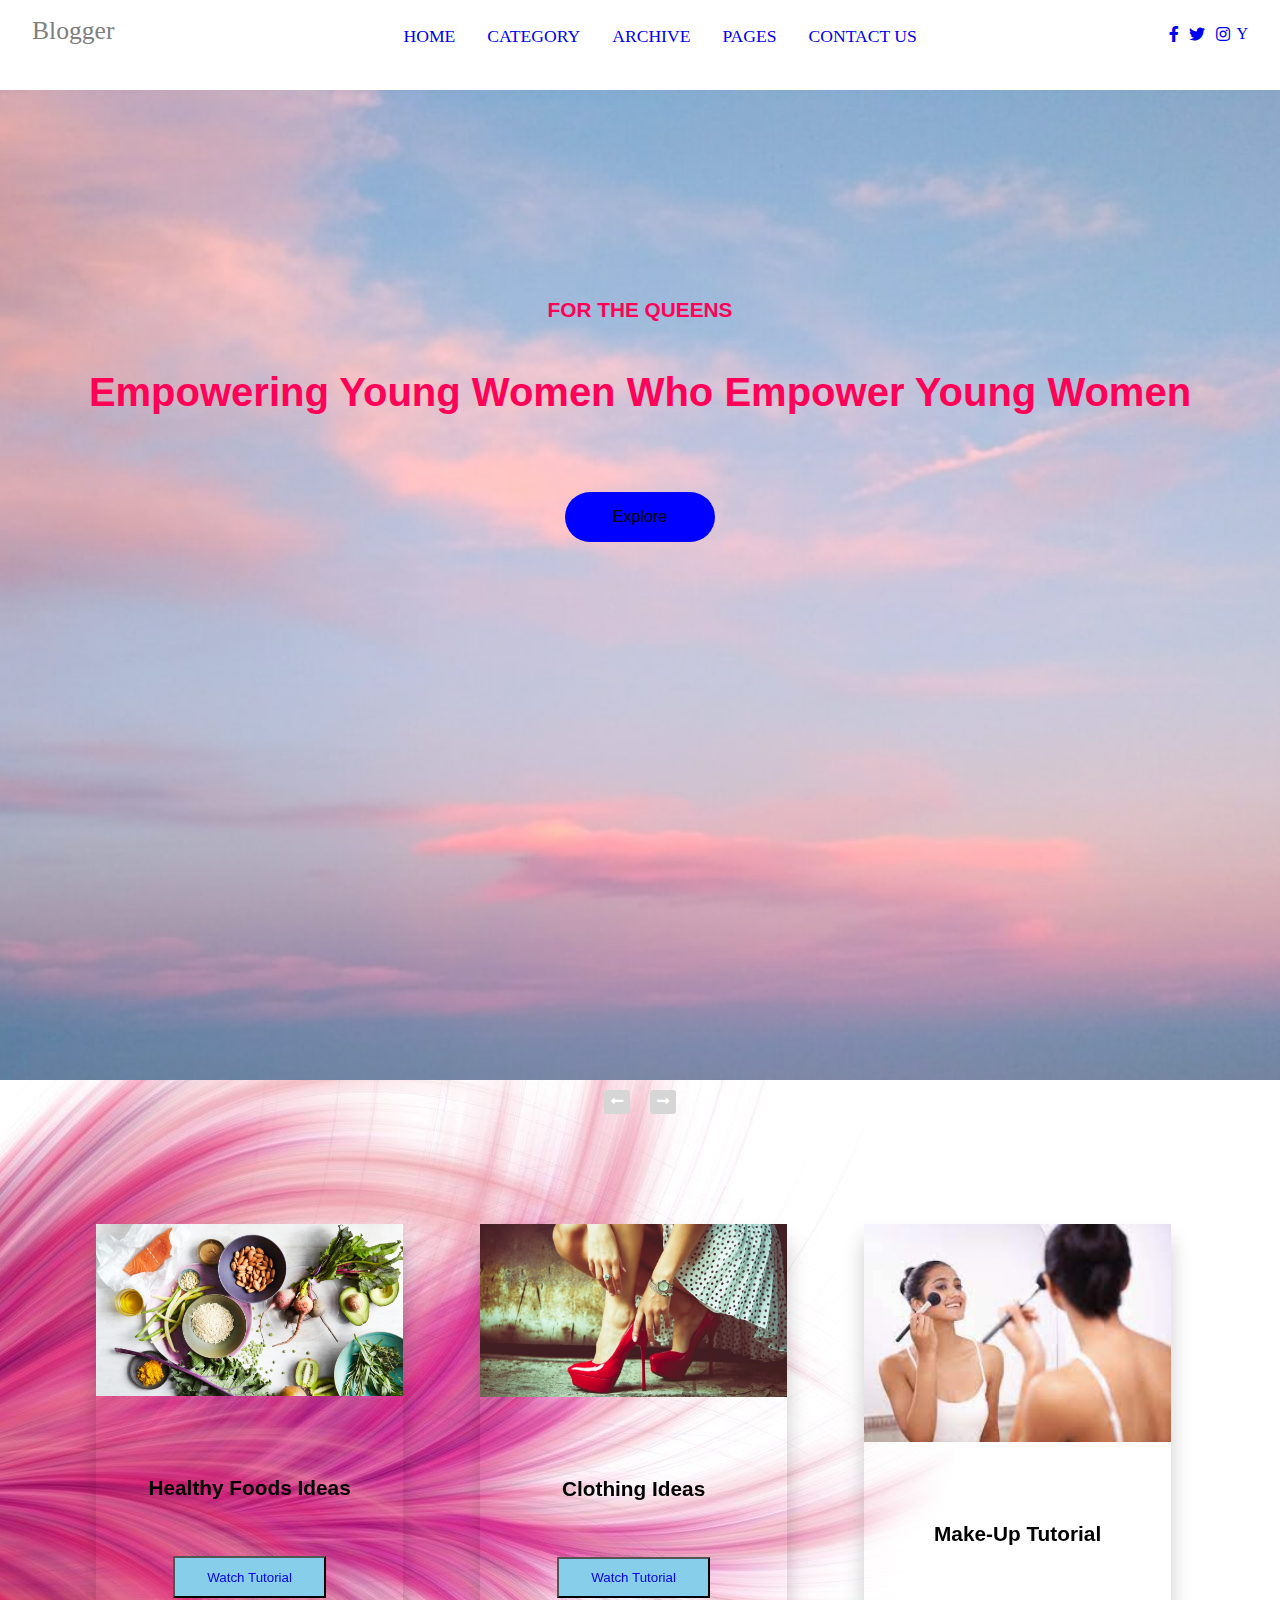
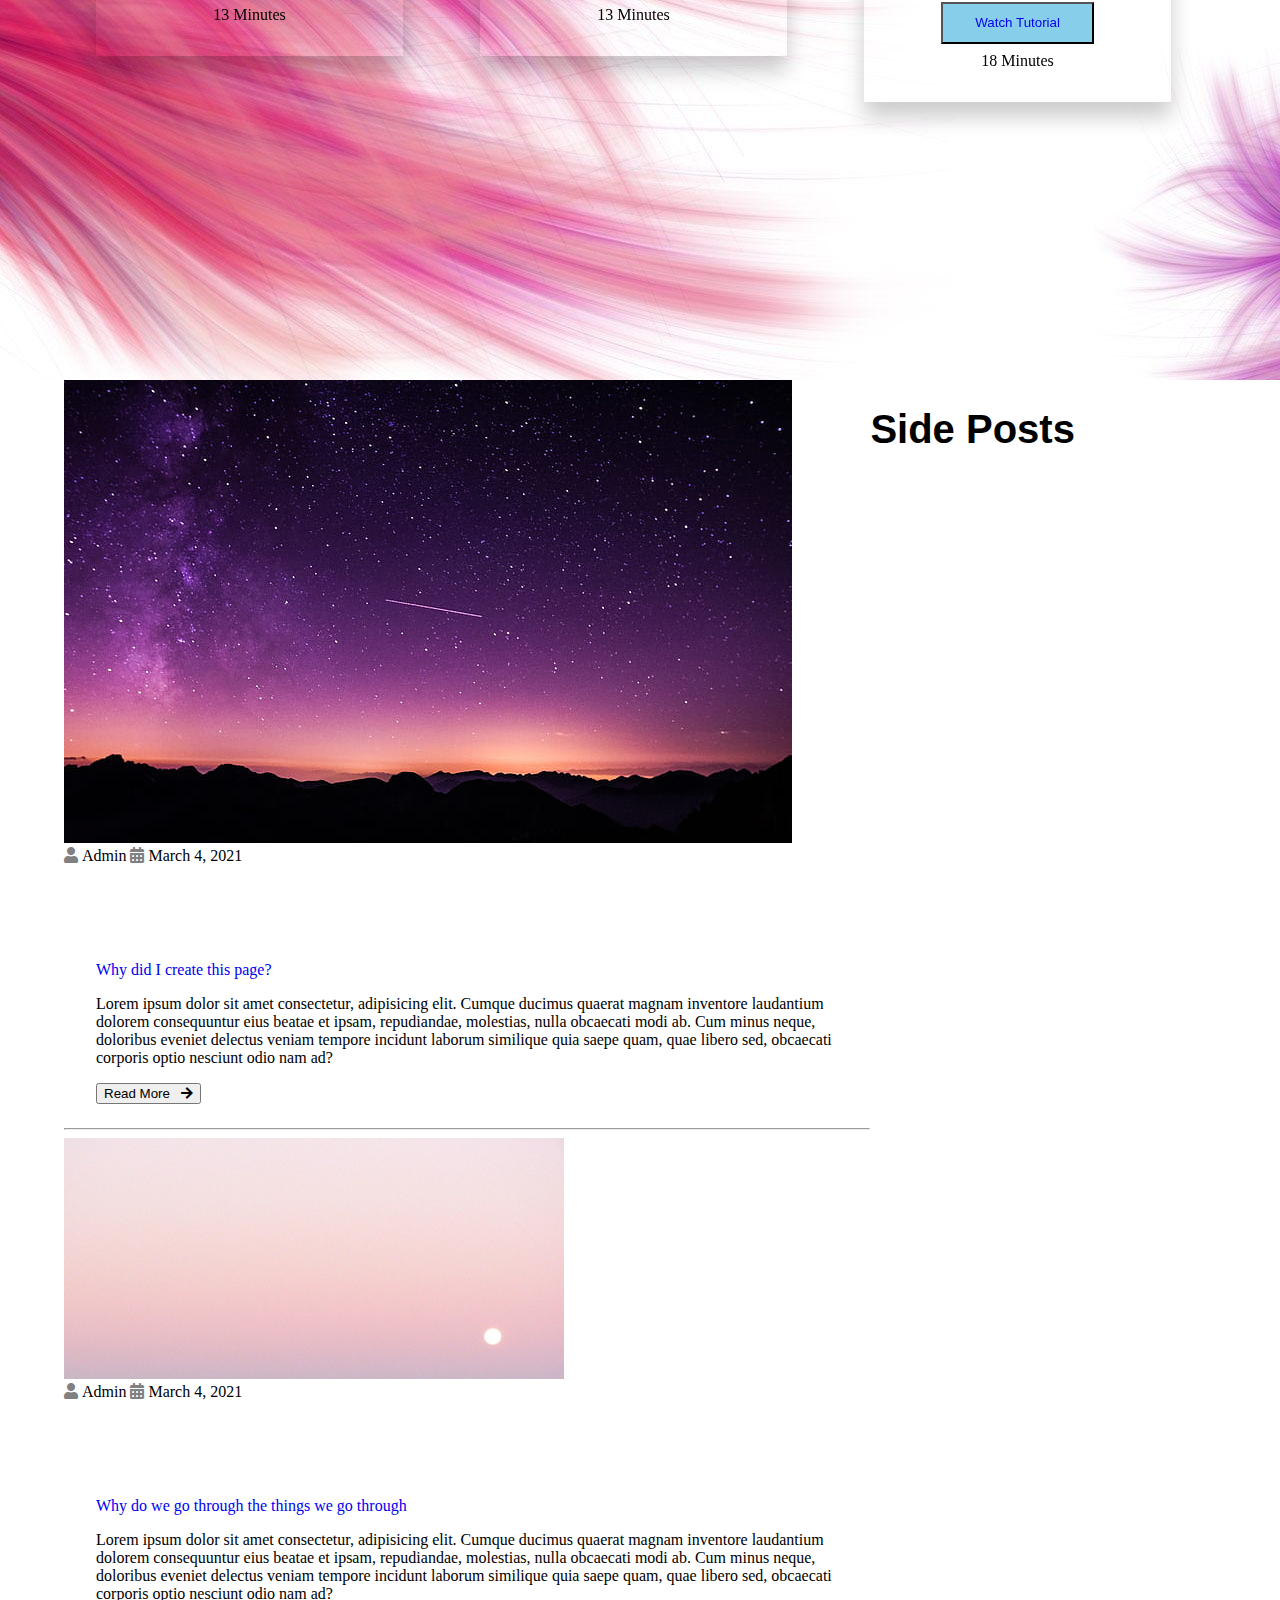
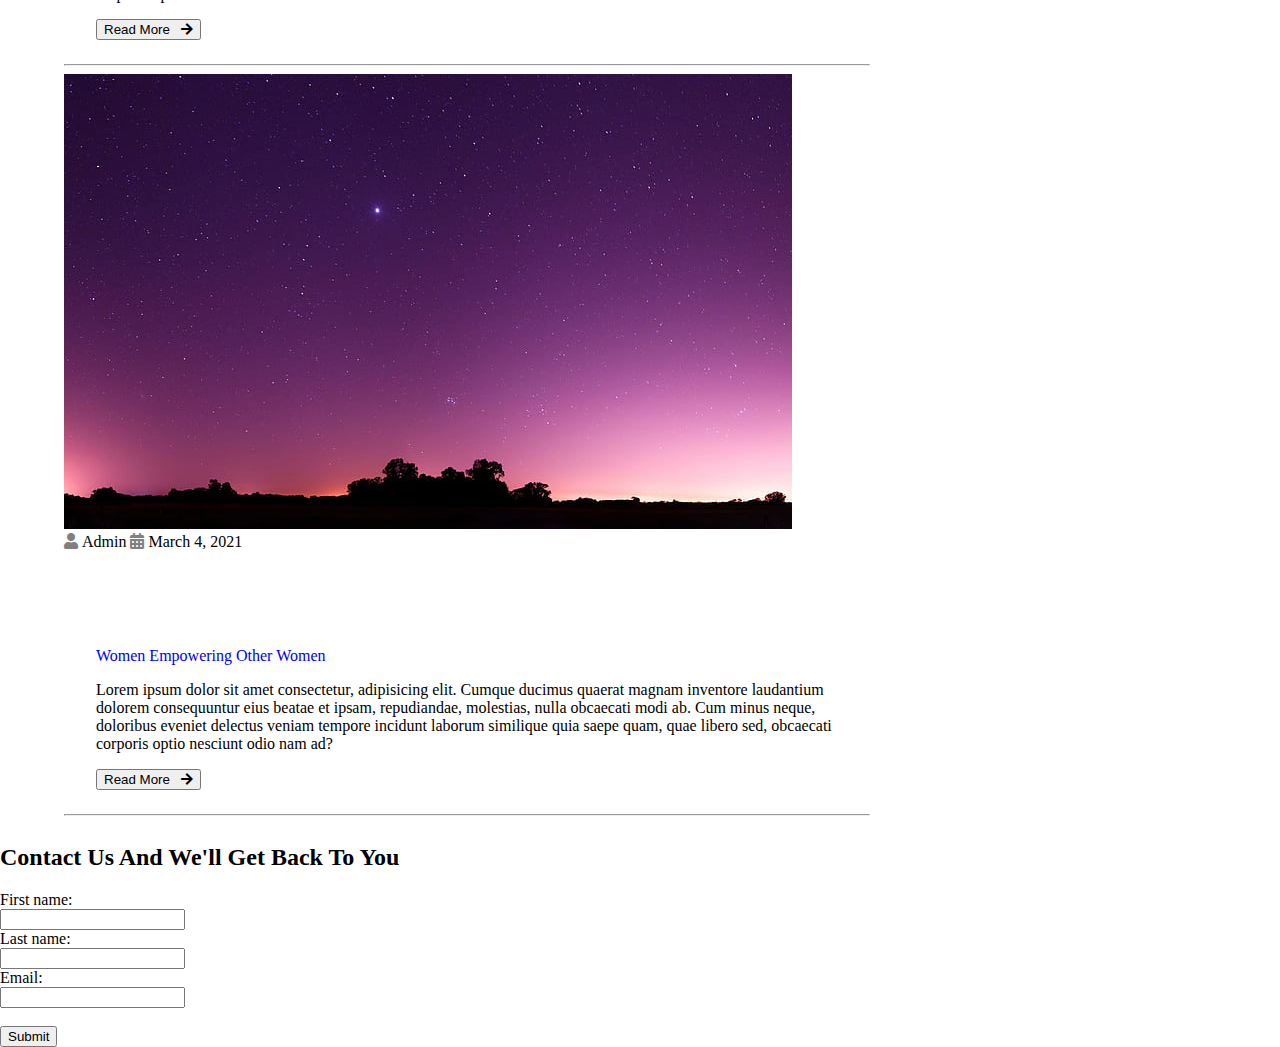
==== assets/index.html @ 088652d9 "Blog" ====
<!DOCTYPE html>
<html lang="en">
  <head>
    <meta charset="UTF-8" />
    <meta http-equiv="X-UA-Compatible" content="IE=edge" />
    <meta name="viewport" content="width=device-width, initial-scale=1.0" />
    <title>My Blog</title>
    <link rel="stylesheet" href="styles/style.css" />
    <link rel="stylesheet" href="./styles/all.css" />
    <link rel="stylesheet" href="./styles/owl.carousel.min.css" />
    <link rel="stylesheet" href="./styles/owl.theme.default.min.css" />
  </head>
  <body>
    <nav class="nav">
      <div class="nav-menu flex-row">
        <div class="nav-brand">
          <a href="#" class="text-gray">Blogger</a>
        </div>
        <div class="toggle-collapse">
          <div class="toggle-icons">
            <i class="fas fa-bars"></i>
          </div>
        </div>
        <div>
          <ul class="nav-items">
            <li class="nav-link">
              <a href="#">HOME</a>
            </li>
            <li class="nav-link">
              <a href="#">CATEGORY</a>
            </li>
            <li class="nav-link">
              <a href="#">ARCHIVE</a>
            </li>
            <li class="nav-link">
              <a href="#">PAGES</a>
            </li>
            <li class="nav-link">
              <a href="#">CONTACT US</a>
            </li>
          </ul>
        </div>
        <div class="social text-gray">
          <a href="#"><i class="fab fa-facebook-f"></i></a>
          <a href="#"><i class="fab fa-twitter"></i></a>
          <a href="#"><i class="fab fa-instagram"></i></a>
          <a href="#">Y</a>
        </div>
      </div>
    </nav>

    <main>
      <section class="title">
        <div class="title-background">
          <h3>FOR THE QUEENS</h3>
          <h1>Empowering Young Women Who Empower Young Women</h1>
          <button class="btn">Explore</button>
        </div>
      </section>

      <section class="blog">
        <div class="blog">
          <div class="container">
            <div class="owl-carousel owl-theme blog-post">
              <div class="blog-content">
                <img
                  src="images/healthy-eating-ingredients-1296x728-header.webp"
                  alt="post-1"
                />
                <div class="blog-title">
                  <h3>Healthy Foods Ideas</h3>
                  <button class="btn-blog">
                    <a href="https://youtu.be/580e5vP-oO0">Watch Tutorial</a>
                  </button>
                  <span>13 Minutes</span>
                </div>
              </div>
              <div class="blog-content">
                <img src="images/clothing.webp" alt="post-2" />
                <div class="blog-title">
                  <h3>Clothing Ideas</h3>
                  <button class="btn-blog">
                    <a href="https://youtu.be/RFSW41p81Dc">Watch Tutorial</a>
                  </button>
                  <span>13 Minutes</span>
                </div>
              </div>
              <div class="blog-content">
                <img src="../assets/images/makeup.jpeg" alt="" />
                <div class="blog-title">
                  <h3>Make-Up Tutorial</h3>
                  <button class="btn-blog">
                    <a href="https://youtu.be/3DS5IC0Sj1g">Watch Tutorial</a>
                  </button>
                  <span>18 Minutes</span>
                </div>
              </div>
              <div class="blog-content">
                <img src="../assets/images/hair.jpg" alt="post-1" />
                <div class="blog-title">
                  <h3>Hairstyles to Have</h3>
                  <button class="btn-blog">
                    <a href="https://youtu.be/rkUUIhQMmjU">Watch Tutorial</a>
                  </button>
                  <span>12 Minutes</span>
                </div>
              </div>
              <div class="blog-content">
                <img src="images/skincare.webp" alt="post-1" />
                <div class="blog-title">
                  <h3>Perfect Skincare Products</h3>
                  <button class="btn-blog">
                    <a href="https://youtu.be/xN8ajZeNeRg">Watch Tutorial</a>
                  </button>
                  <span>10 Minutes</span>
                </div>
              </div>
              <div class="blog-content">
                <img src="images/girlsnight.jpg" alt="post-1" />
                <div class="blog-title">
                  <h3>Girls Nights In</h3>
                  <button class="btn-blog">
                    <a href="https://youtu.be/f4RRSHJ4-BQ">Watch Tutorial</a>
                  </button>
                  <span>20 Minutes</span>
                </div>
              </div>
            </div>
            <div class="owl-navigation">
              <span class="owl-nav-prev"
                ><i class="fas fa-long-arrow-alt-left"></i
              ></span>
              <span class="owl-nav-next"
                ><i class="fas fa-long-arrow-alt-right"></i
              ></span>
            </div>
          </div>
        </div>
      </section>

      <section class="container">
        <div class="information">
          <div class="posts">
            <div class="post-content">
              <div class="post-image">
                <div>
                  <img
                    src="./images/starry-sky-night-purple-sky-twilight-wallpaper-preview.jpg"
                    class="img"
                    alt="blog1"
                  />
                </div>
                <div class="post-info">
                  <span><i class="fas fa-user text-gray"></i>&nbsp;Admin</span>
                  <span
                    ><i class="fas fa-calendar-alt text-gray"></i>&nbsp;March 4,
                    2021</span
                  >
                </div>
              </div>
              <div class="post-title">
                <a href="#">Why did I create this page?</a>
                <p>
                  Lorem ipsum dolor sit amet consectetur, adipisicing elit.
                  Cumque ducimus quaerat magnam inventore laudantium dolorem
                  consequuntur eius beatae et ipsam, repudiandae, molestias,
                  nulla obcaecati modi ab. Cum minus neque, doloribus eveniet
                  delectus veniam tempore incidunt laborum similique quia saepe
                  quam, quae libero sed, obcaecati corporis optio nesciunt odio
                  nam ad?
                </p>
                <button class="post-btn">
                  Read More &nbsp; <i class="fas fa-arrow-right"></i>
                </button>
              </div>
            </div>
            <hr />
            <div class="post-content">
              <div class="post-image">
                <div>
                  <img
                    src="images/tumblr_mdob5cJ36L1rjtt2ho1_500.jpg"
                    class="img"
                    alt="blog1"
                  />
                </div>
                <div class="post-info">
                  <span><i class="fas fa-user text-gray"></i>&nbsp;Admin</span>
                  <span
                    ><i class="fas fa-calendar-alt text-gray"></i>&nbsp;March 4,
                    2021</span
                  >
                </div>
              </div>
              <div class="post-title">
                <a href="#">Why do we go through the things we go through</a>
                <p>
                  Lorem ipsum dolor sit amet consectetur, adipisicing elit.
                  Cumque ducimus quaerat magnam inventore laudantium dolorem
                  consequuntur eius beatae et ipsam, repudiandae, molestias,
                  nulla obcaecati modi ab. Cum minus neque, doloribus eveniet
                  delectus veniam tempore incidunt laborum similique quia saepe
                  quam, quae libero sed, obcaecati corporis optio nesciunt odio
                  nam ad?
                </p>
                <button class="post-btn">
                  Read More &nbsp; <i class="fas fa-arrow-right"></i>
                </button>
              </div>
            </div>
            <hr />
            <div class="post-content">
              <div class="post-image">
                <div>
                  <img
                    src="./images/bright-star-in-a-pink-sky-wallpaper-preview.jpg"
                    class="img"
                    alt="blog1"
                  />
                </div>
                <div class="post-info">
                  <span><i class="fas fa-user text-gray"></i>&nbsp;Admin</span>
                  <span
                    ><i class="fas fa-calendar-alt text-gray"></i>&nbsp;March 4,
                    2021</span
                  >
                </div>
              </div>
              <div class="post-title">
                <a href="#">Women Empowering Other Women</a>
                <p>
                  Lorem ipsum dolor sit amet consectetur, adipisicing elit.
                  Cumque ducimus quaerat magnam inventore laudantium dolorem
                  consequuntur eius beatae et ipsam, repudiandae, molestias,
                  nulla obcaecati modi ab. Cum minus neque, doloribus eveniet
                  delectus veniam tempore incidunt laborum similique quia saepe
                  quam, quae libero sed, obcaecati corporis optio nesciunt odio
                  nam ad?
                </p>
                <button class="post-btn">
                  Read More &nbsp; <i class="fas fa-arrow-right"></i>
                </button>
              </div>
            </div>
            <hr />
          </div>
          <aside class="sidebar">
            <h1>Side Posts</h1>
          </aside>
        </div>
      </section>

      <section class="contact-form">
        <h2>Contact Us And We'll Get Back To You</h2>

        <form id="register-acc" onsubmit="event.preventDefault(), regAccount()">
          <label for="fname">First name:</label><br />
          <input type="text" id="fname" name="fname" /><br />
          <label for="lname">Last name:</label><br />
          <input type="text" id="lname" name="lname" /><br />
          <label for="email">Email:</label><br />
          <input type="text" id="email" name="email" /><br /><br />
          <input type="submit" value="Submit" />
        </form>
      </section>
    </main>
    <script src="scripts/jqueryv3.6.0.min.js"></script>
    <script src="scripts/owl.carousel.min.js"></script>

    <script src="scripts/main.js"></script>
    <script src="index.js"></script>
  </body>
</html>
---- assets/styles/style.css ----
html,
body {
  margin: 0%;
  box-sizing: border-box;
  overflow-x: hidden;
}

a {
  text-decoration: none;
}

.flex-row {
  display: flex;
  flex-direction: row;
  flex-wrap: wrap;
}

ul {
  list-style-type: none;
}

h1 {
  font-family: sans-serif;
  font-size: 2.5rem;
}

h3 {
  font-family: sans-serif;
  font-size: 1.3rem;
}

.btn {
  border: none;
  border-radius: 2rem;
  padding: 1rem 3rem;
  font-size: 1rem;
  font-family: "Segoe UI", Tahoma, Geneva, Verdana, sans-serif;
  cursor: pointer;
}

span {
  font-family: "Times New Roman", Times, serif;
}

.container {
  margin: 0 5vw;
}

.text-gray {
  color: gray;
}

.nav {
  background: white;
  padding: 0 2rem;
  height: 0rem;
  min-height: 10vh;
  overflow: hidden;
  transition: height 1s ease-in-out;
}

.nav .nav-menu {
  justify-content: space-between;
}

.nav .toggle-collapse {
  position: absolute;
  top: 0%;
  width: 90%;
  cursor: pointer;
  display: none;
}

.nav .toggle-collapse .toggle-icons {
  display: flex;
  justify-content: flex-end;
  padding: 1.7rem 0;
}

.nav .toggle-collapse .toggle-icons i {
  font-size: 1.4rem;
  color: gray;
}

.collapse {
  height: 30rem;
}

.nav .nav-items {
  display: flex;
  margin: 0;
}

.nav .nav-items .nav-link {
  padding: 1.6rem 1rem;
  font-size: 1.1rem;
  position: relative;
  color: black;
}

.nav .nav-items .nav-link:hover {
  background-color: #ff0157;
}

.nav .nav-items .nav-link:hover a {
  color: white;
}

.nav .nav-brand a {
  font-size: 1.6rem;
  padding: 1rem 0;
  text-decoration: none;
  display: block;
}

.nav .social {
  padding: 1.4rem 0;
}

.nav .social i {
  padding: 0.2rem;
}

.nav .social i:hover {
  color: whitesmoke;
}

main .title {
  background: url(../images/photo-1514477917009-389c76a86b68.jpeg);
  background-size: cover;
  transition: background-image 0.2s linear;
  animation: changeBG 30s ease-in-out infinite;
  height: 110vh;
  display: flex;
  justify-content: center;
}

@keyframes changeBG {
  0% {
    background-image: url("../images/photo-1529697216570-f48ef8f6b2dd.jpeg");
  }
  20% {
    background-image: url("../images/pinknightsky.jpg");
  }
  40% {
    background-image: url("../images/pinknightsky1.jpg");
  }
  60% {
    background-image: url("../images/pinknightsky2.jpg");
  }
  80% {
    background-image: url("../images/pinknightsky3.jpg");
  }
  100% {
    background-image: url("../images/pinknightsky4.jpg");
  }
}

main .title .title-background {
  padding-top: 10rem;
  text-align: center;
  color: #ff0157;
}

main .title h1,
h3 {
  margin: 3rem;
}

main .title .btn {
  margin: 1.8rem;
  background: blue;
}

main .title .btn:hover {
  background: transparent;
  border: 1px solid white;
  color: black;
}

main .blog {
  background: url(../images/pink&whitebg.jpg);
  background-position: cover;
  height: 100vh;
  width: 100%;
}

main .blog .blog-post {
  padding-top: 6rem;
}

main .blog-post .blog-content {
  display: flex;
  flex-direction: column;
  text-align: center;
  width: 80%;
  margin: 3rem 2rem;
  box-shadow: 0 15px 20px rgba(0, 0, 0, 0.2);
}

main .blog-content .blog-title {
  padding: 2rem 0;
}

main .blog-content .btn-blog {
  padding: 0.7rem 2rem;
  background: skyblue;
  margin: 0.5rem;
}

main .blog-content span {
  display: block;
}

section .container .owl-nav {
  position: absolute;
  top: 0%;
  margin: 0 auto;
  width: 100%;
}

.owl-nav .owl-prev .owl-nav-prev,
.owl-nav .owl-prev .owl-nav-next {
  color: gray;
  background: transparent;
  font-size: 2rem;
}

main .information {
  display: grid;
  grid-template-columns: 70% 30%;
}

main .post-info {
  margin-bottom: 5rem;
  width: 100%;
}

main /*.side-posts*/ .post-info > .post-image,
.post-title {
  padding: 1rem 2rem;
  position: relative;
}

main .post-info .post-title a {
  font-family: "Times New Roman", Times, serif;
  font-size: 1.5rem;
}

@media only screen and (max-width: 750px) {
  .nav .nav-menu,
  .nav .nav-items {
    flex-direction: column;
  }

  .nav .toggle-collapse {
    display: initial;
  }
}
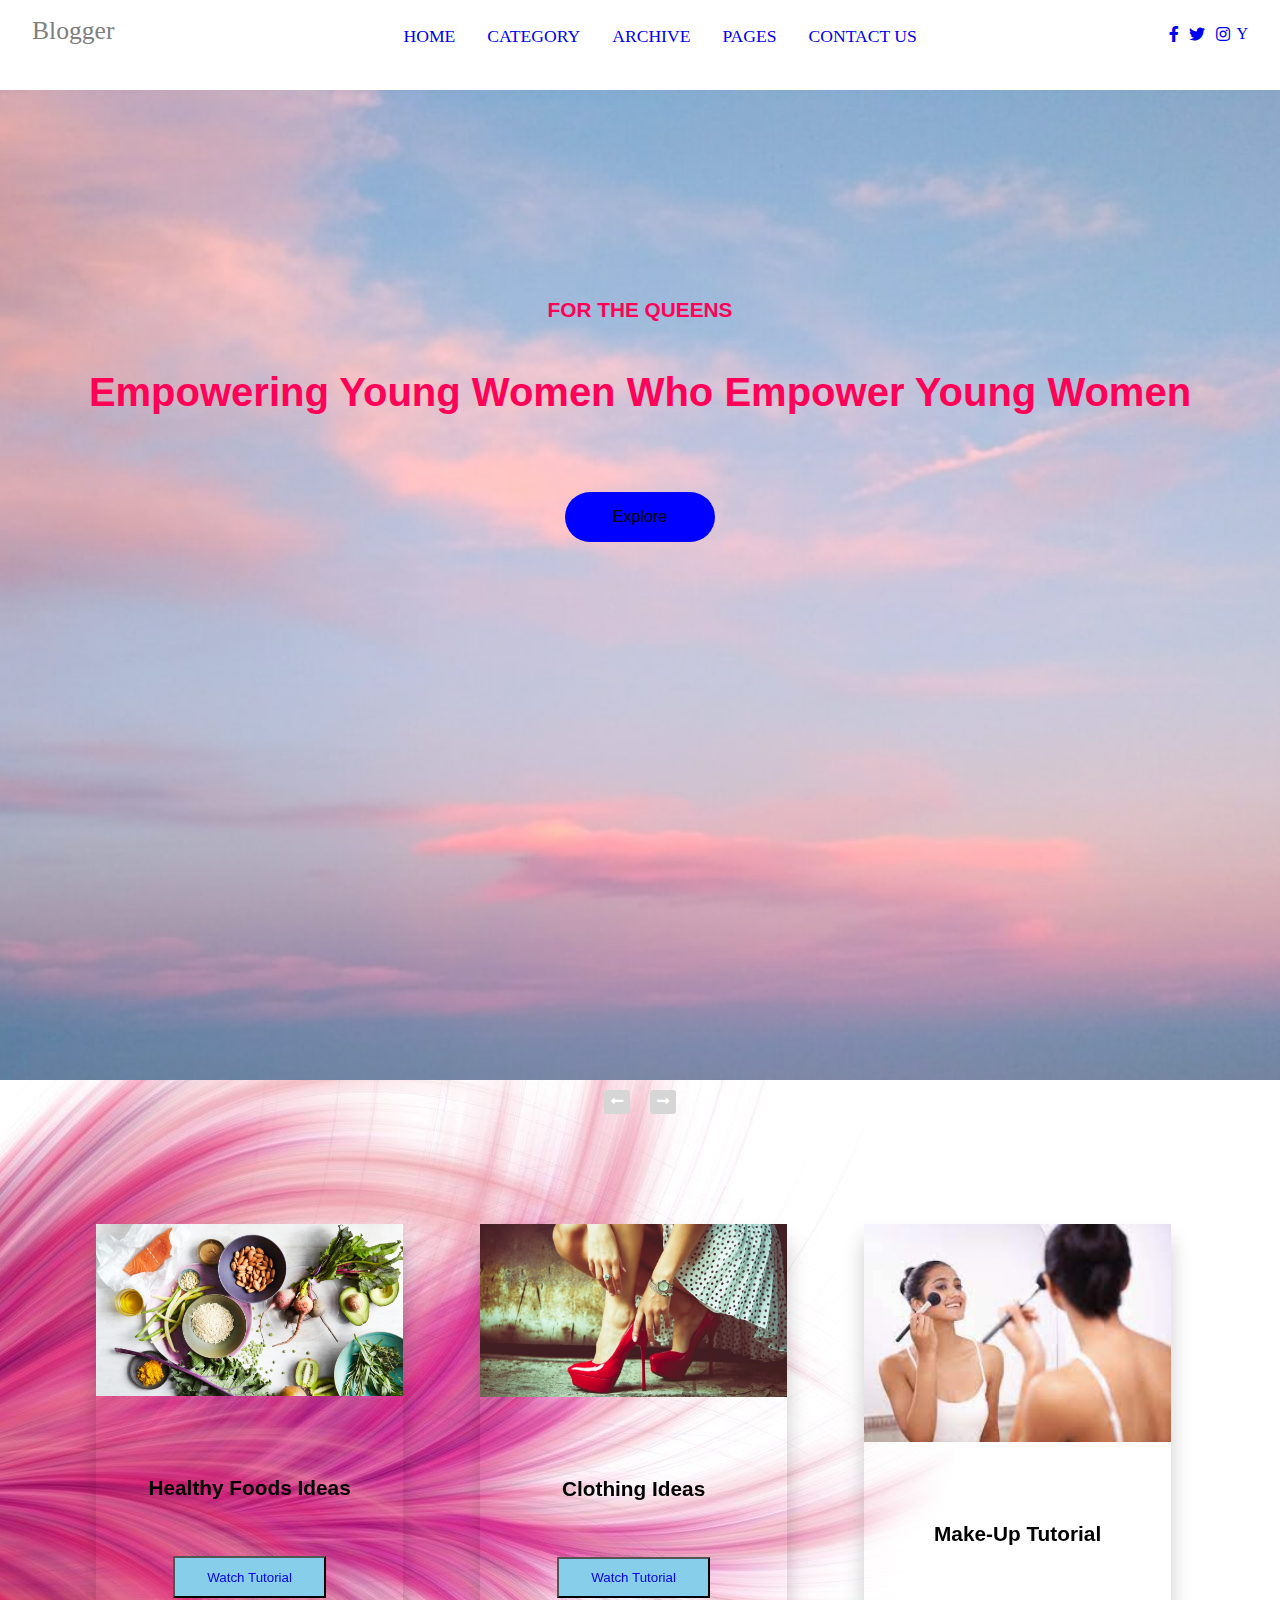
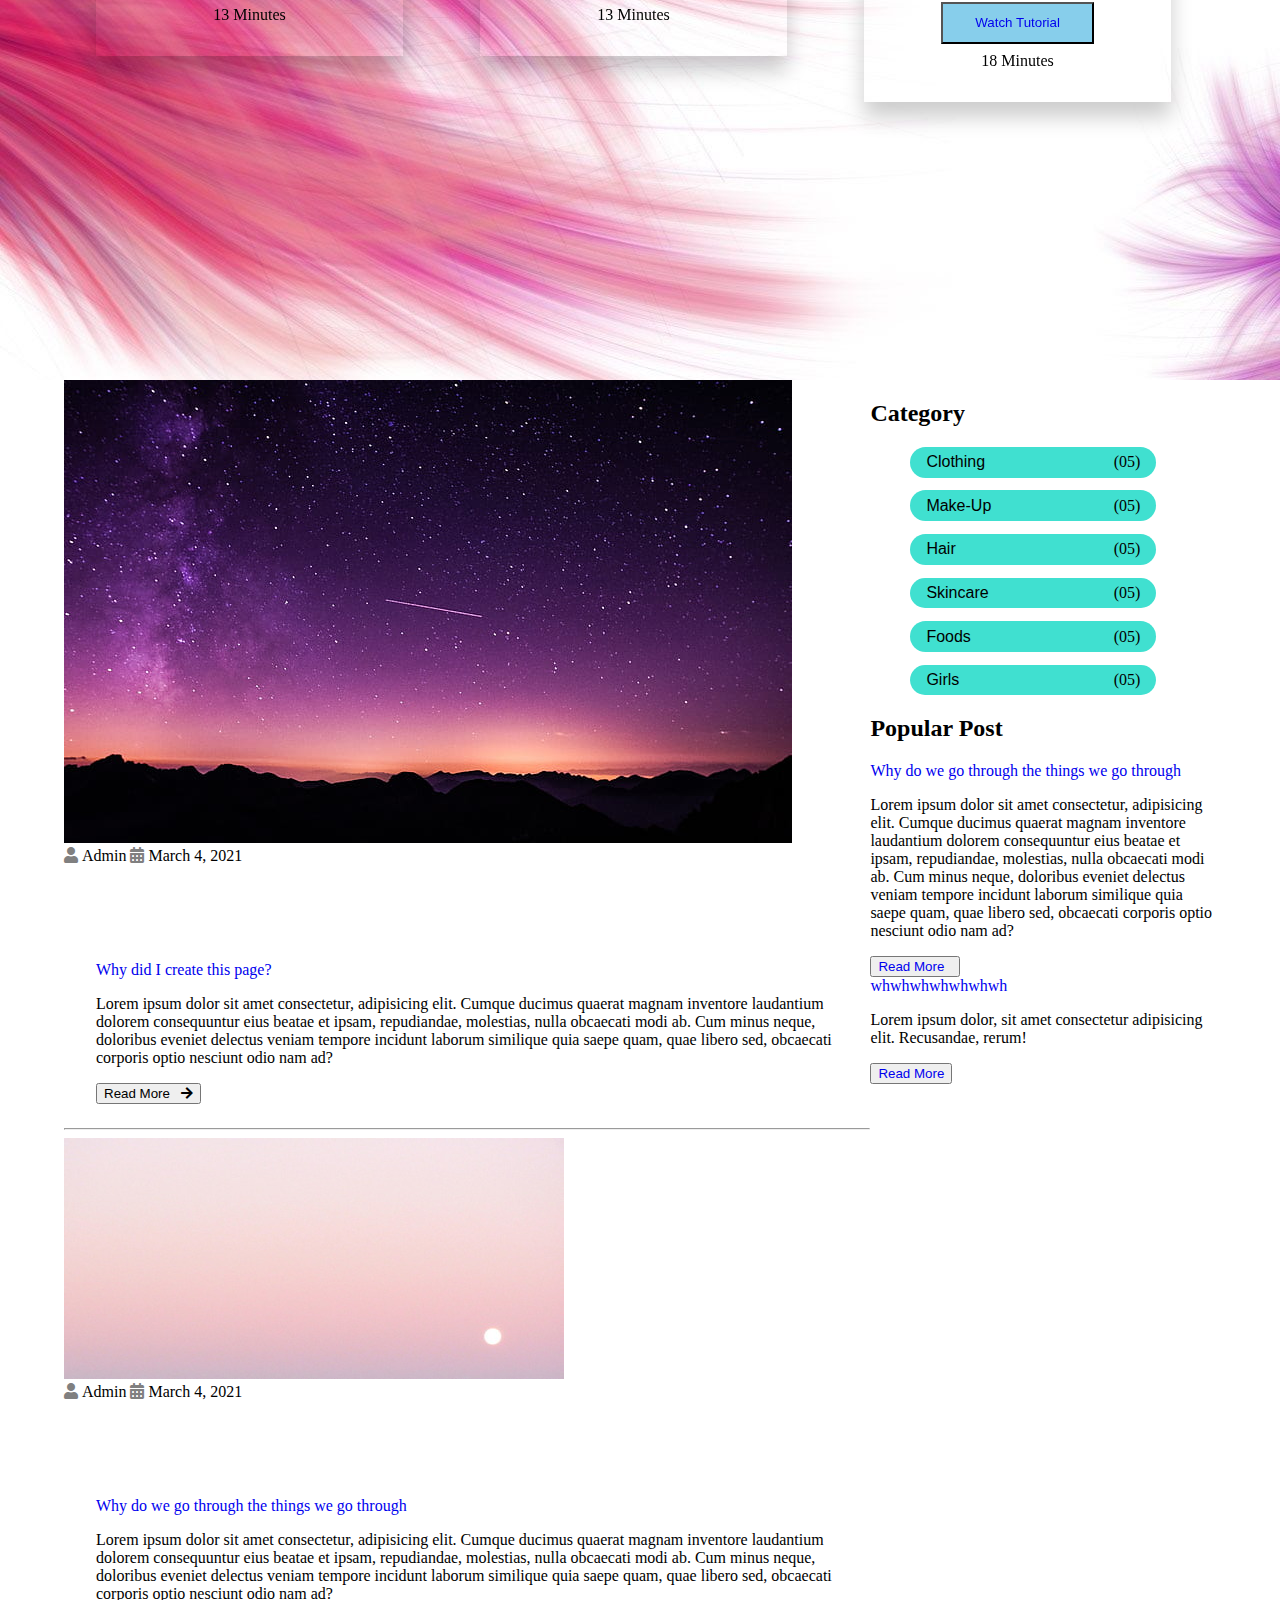
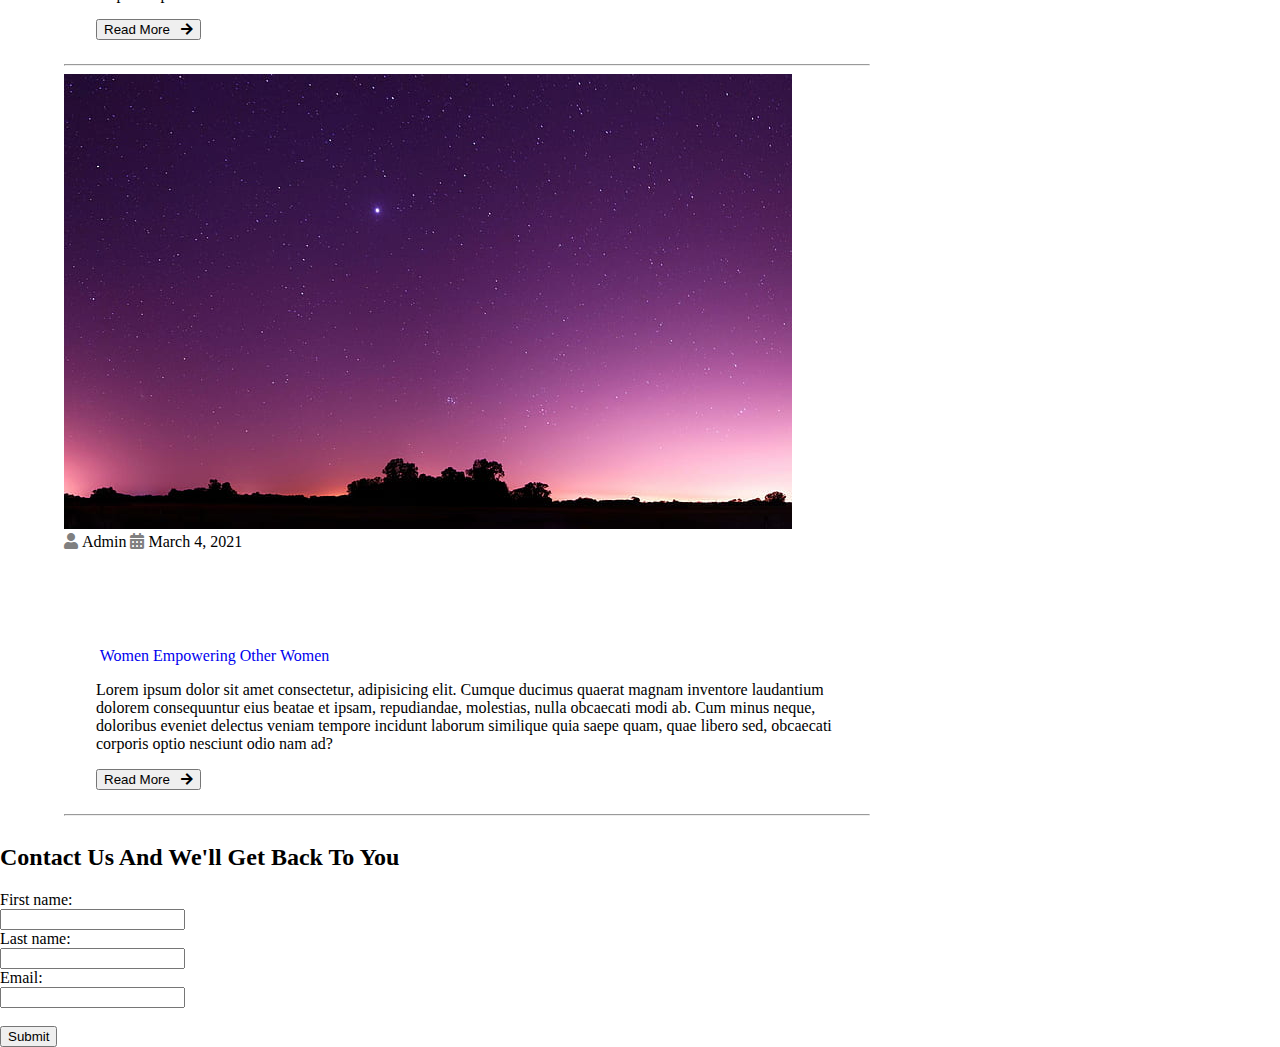
==== commit 9de86185: "changes" ====
--- a/assets/index.html
+++ b/assets/index.html
@@ -227,6 +227,7 @@
                 </div>
               </div>
               <div class="post-title">
+                <img src="" alt="" />
                 <a href="#">Women Empowering Other Women</a>
                 <p>
                   Lorem ipsum dolor sit amet consectetur, adipisicing elit.
@@ -245,7 +246,68 @@
             <hr />
           </div>
           <aside class="sidebar">
-            <h1>Side Posts</h1>
+            <div class="category">
+              <h2>Category</h2>
+              <ul class="category-list">
+                <li class="list-items">
+                  <a href="#">Clothing</a>
+                  <span>(05)</span>
+                </li>
+                <li class="list-items">
+                  <a href="#">Make-Up</a>
+                  <span>(05)</span>
+                </li>
+                <li class="list-items">
+                  <a href="#">Hair</a>
+                  <span>(05)</span>
+                </li>
+                <li class="list-items">
+                  <a href="#">Skincare</a>
+                  <span>(05)</span>
+                </li>
+                <li class="list-items">
+                  <a href="#">Foods</a>
+                  <span>(05)</span>
+                </li>
+                <li class="list-items">
+                  <a href="#">Girls</a>
+                  <span>(05)</span>
+                </li>
+              </ul>
+            </div>
+            <div class="popular-post">
+              <h2>Popular Post</h2>
+              <div class="post-info">
+                <a href="#">Why do we go through the things we go through</a>
+                <p>
+                  Lorem ipsum dolor sit amet consectetur, adipisicing elit.
+                  Cumque ducimus quaerat magnam inventore laudantium dolorem
+                  consequuntur eius beatae et ipsam, repudiandae, molestias,
+                  nulla obcaecati modi ab. Cum minus neque, doloribus eveniet
+                  delectus veniam tempore incidunt laborum similique quia saepe
+                  quam, quae libero sed, obcaecati corporis optio nesciunt odio
+                  nam ad?
+                </p>
+                <button class="post-btn">
+                  <a href="https://www.independent.co.uk/topic/girls"
+                    >Read More &nbsp;</a
+                  >
+                </button>
+                <div class="post-info">
+                  <a href="#">whwhwhwhwhwhwh</a>
+                  <p>
+                    Lorem ipsum dolor, sit amet consectetur adipisicing elit.
+                    Recusandae, rerum!
+                  </p>
+                  <button class="post-btn">
+                    <a
+                      href="https://www.nytimes.com/topic/subject/women-and-girls"
+                      >Read More</a
+                    >
+                  </button>
+                </div>
+              </div>
+            </div>
           </aside>
         </div>
       </section>
--- a/assets/styles/style.css
+++ b/assets/styles/style.css
@@ -247,6 +247,24 @@
   font-size: 1.5rem;
 }
 
+.information > .sidebar .category-list {
+  font-family: "Segoe UI", Tahoma, Geneva, Verdana, sans-serif;
+}
+
+.information > .sidebar .category-list .list-items {
+  background: turquoise;
+  padding: 0.4rem 1rem;
+  margin: 0.8rem 0;
+  border-radius: 3rem;
+  width: 70%;
+  display: flex;
+  justify-content: space-between;
+}
+
+.information > .sidebar .category-list .list-items a {
+  color: black;
+}
+
 @media only screen and (max-width: 750px) {
   .nav .nav-menu,
   .nav .nav-items {
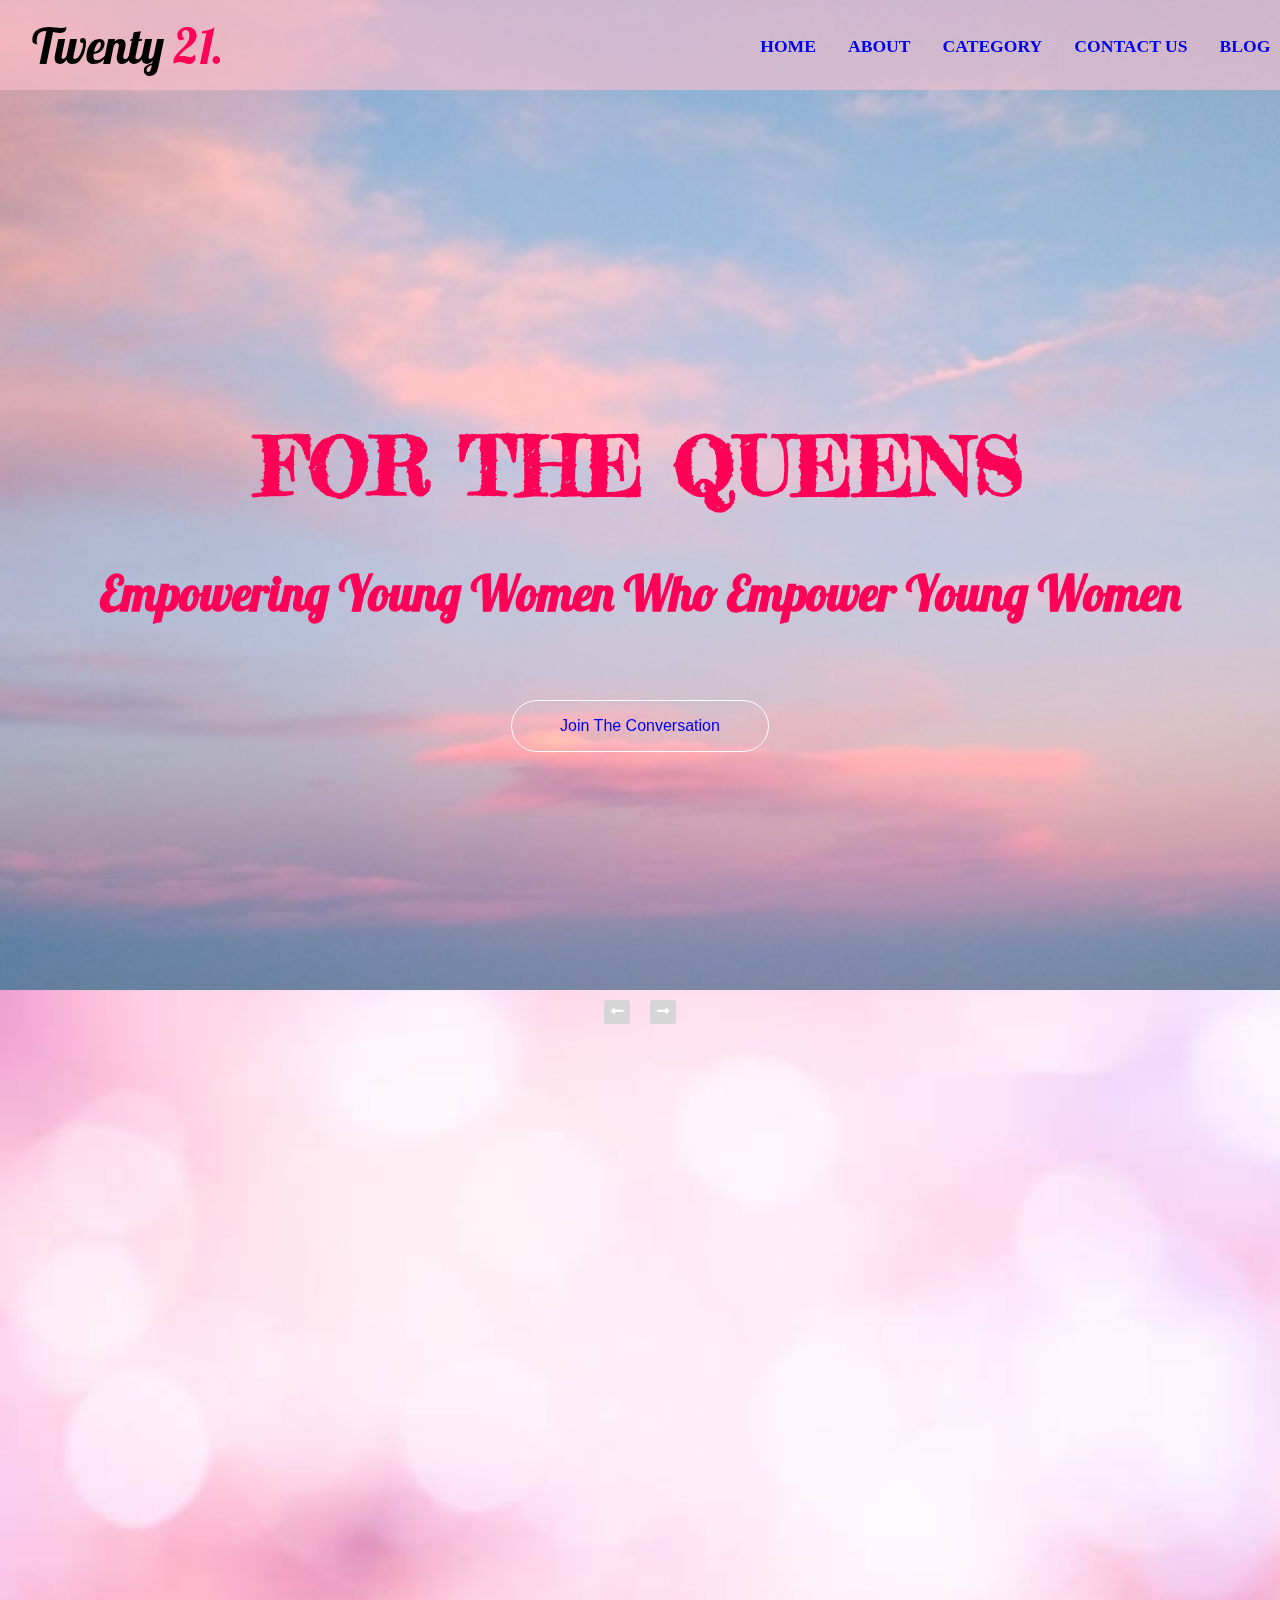
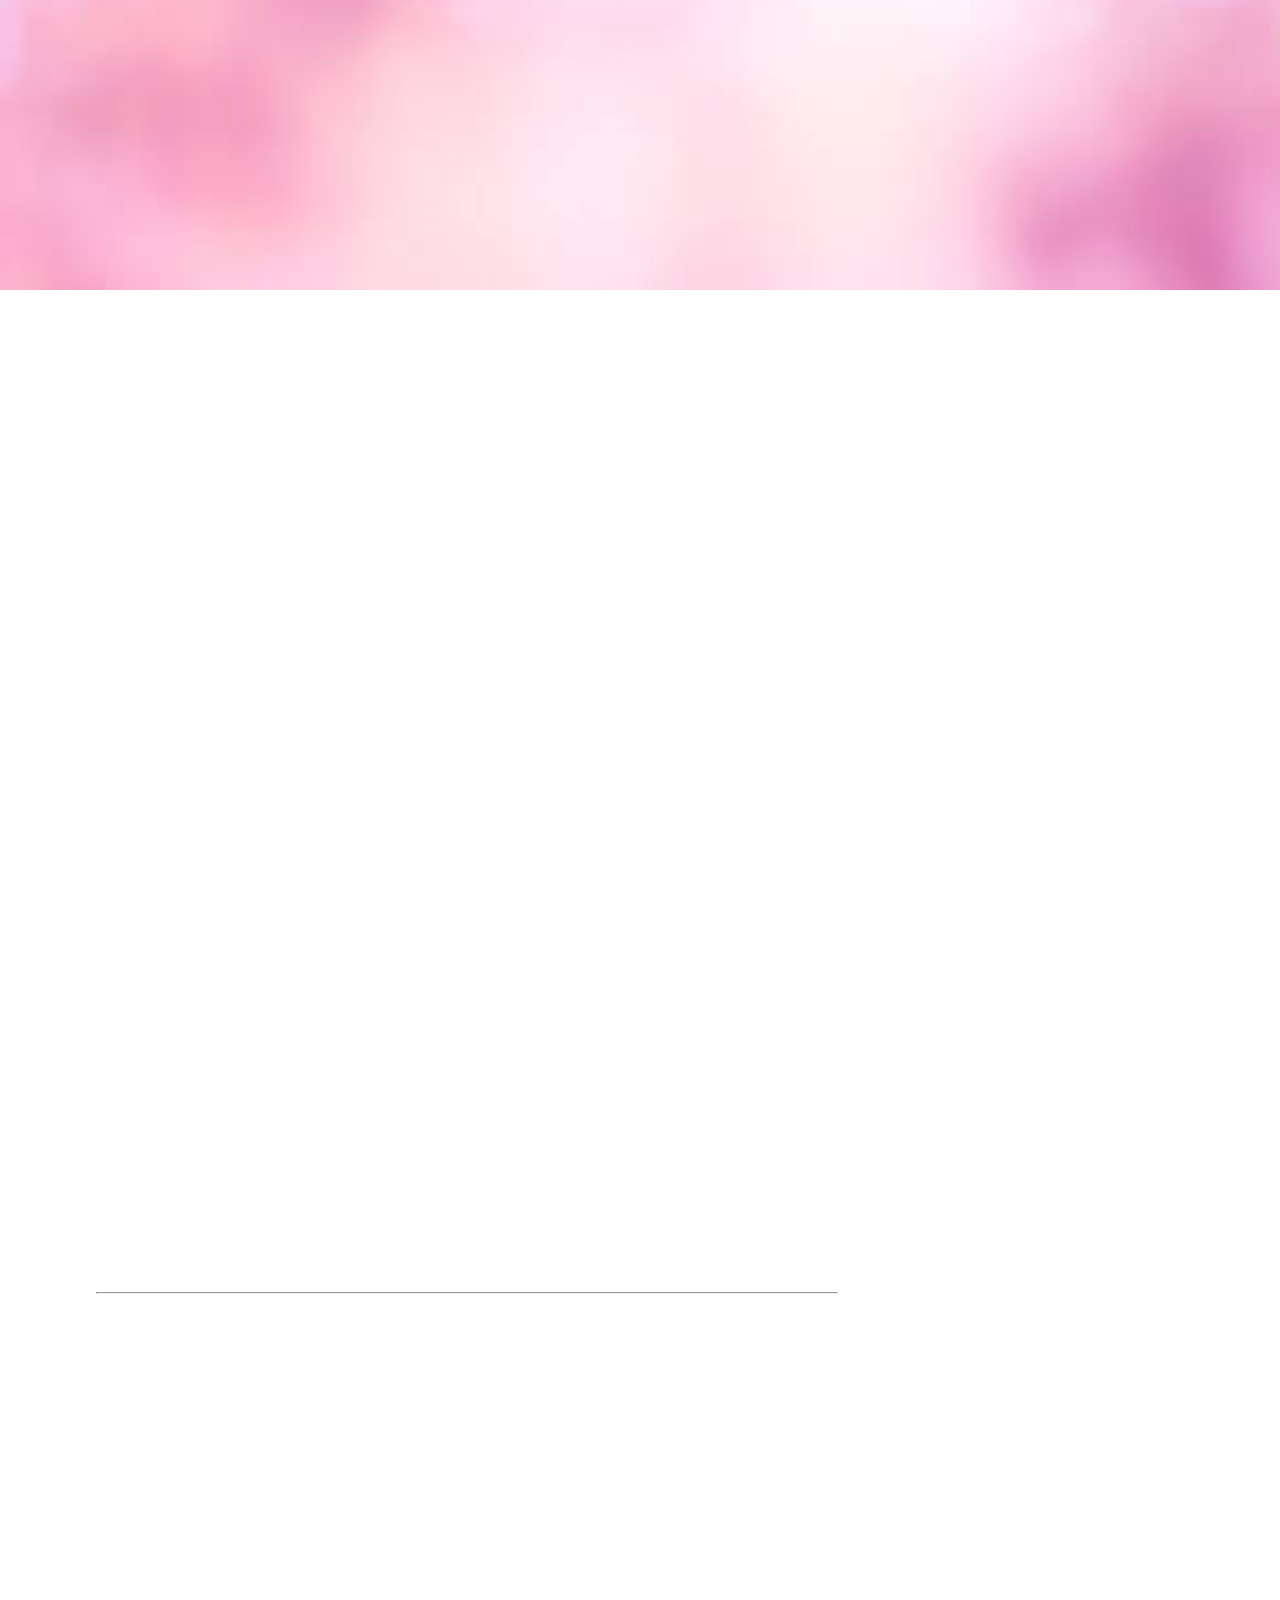
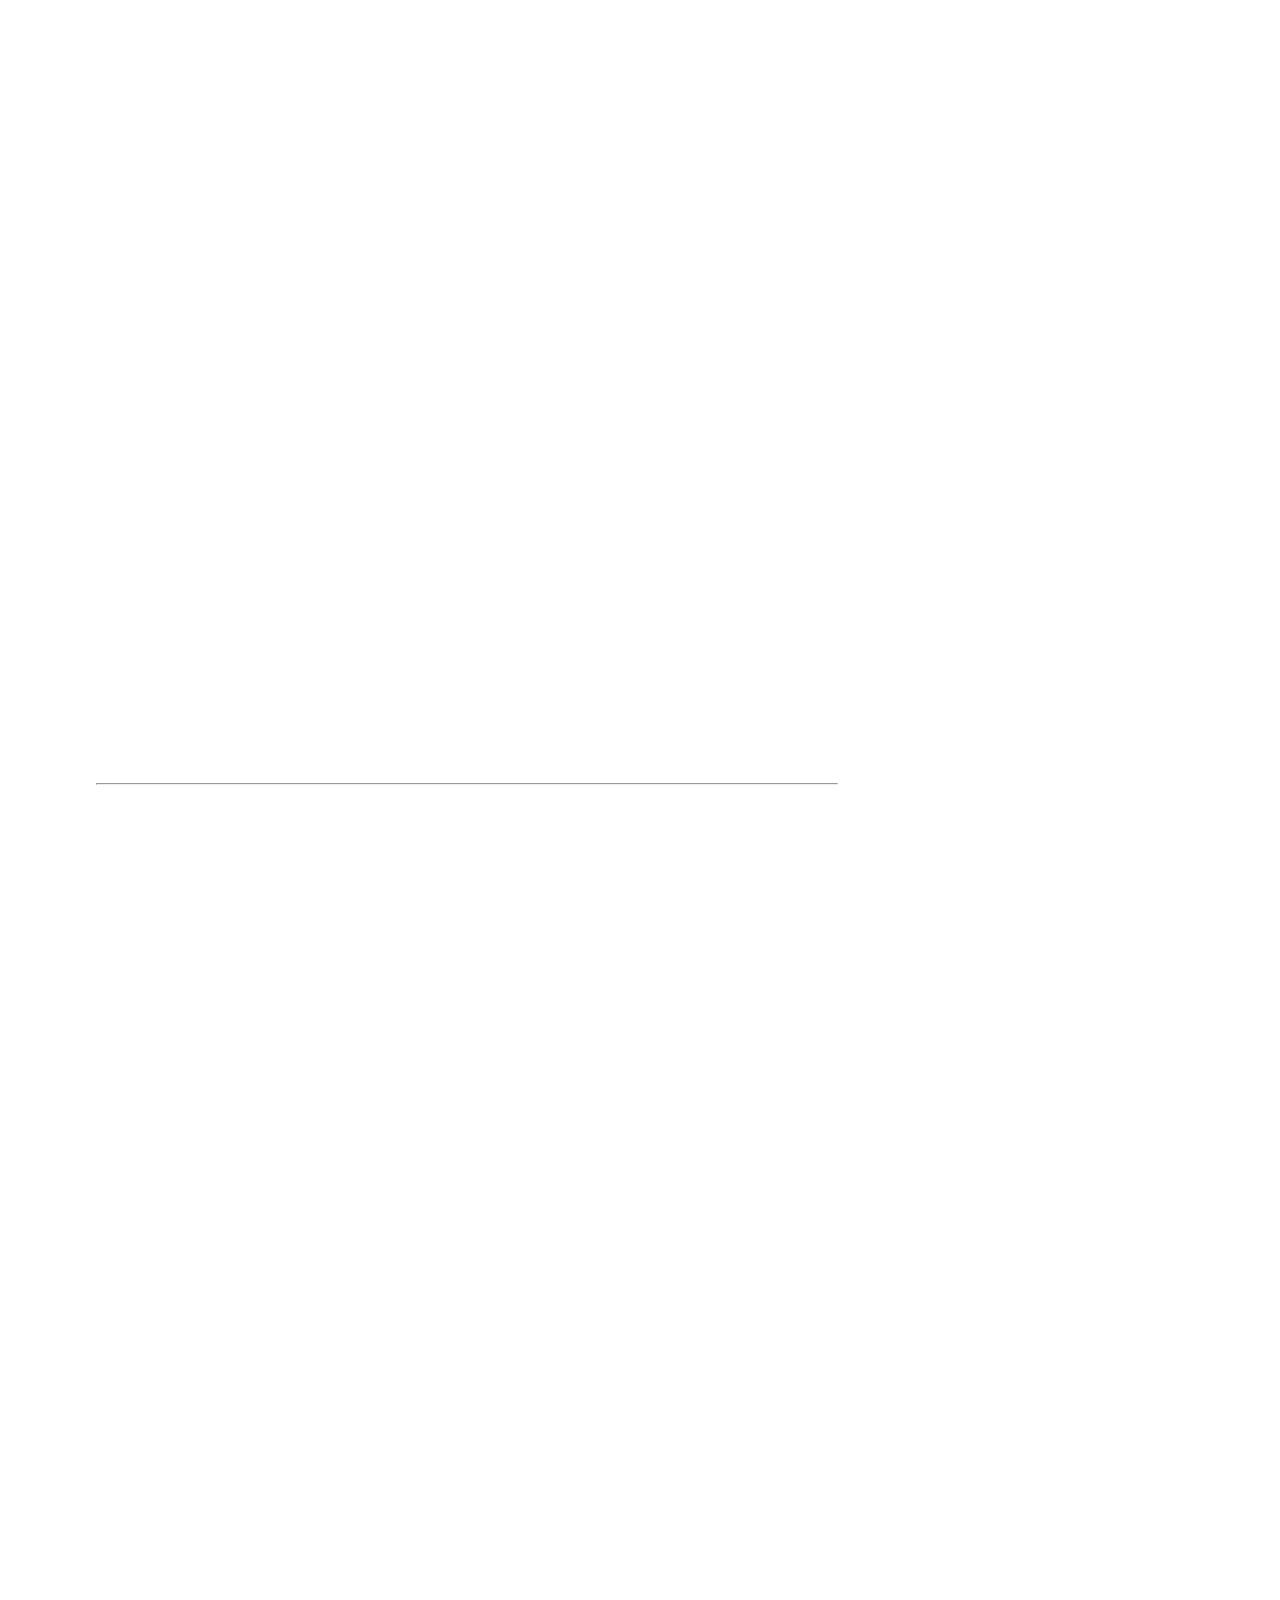
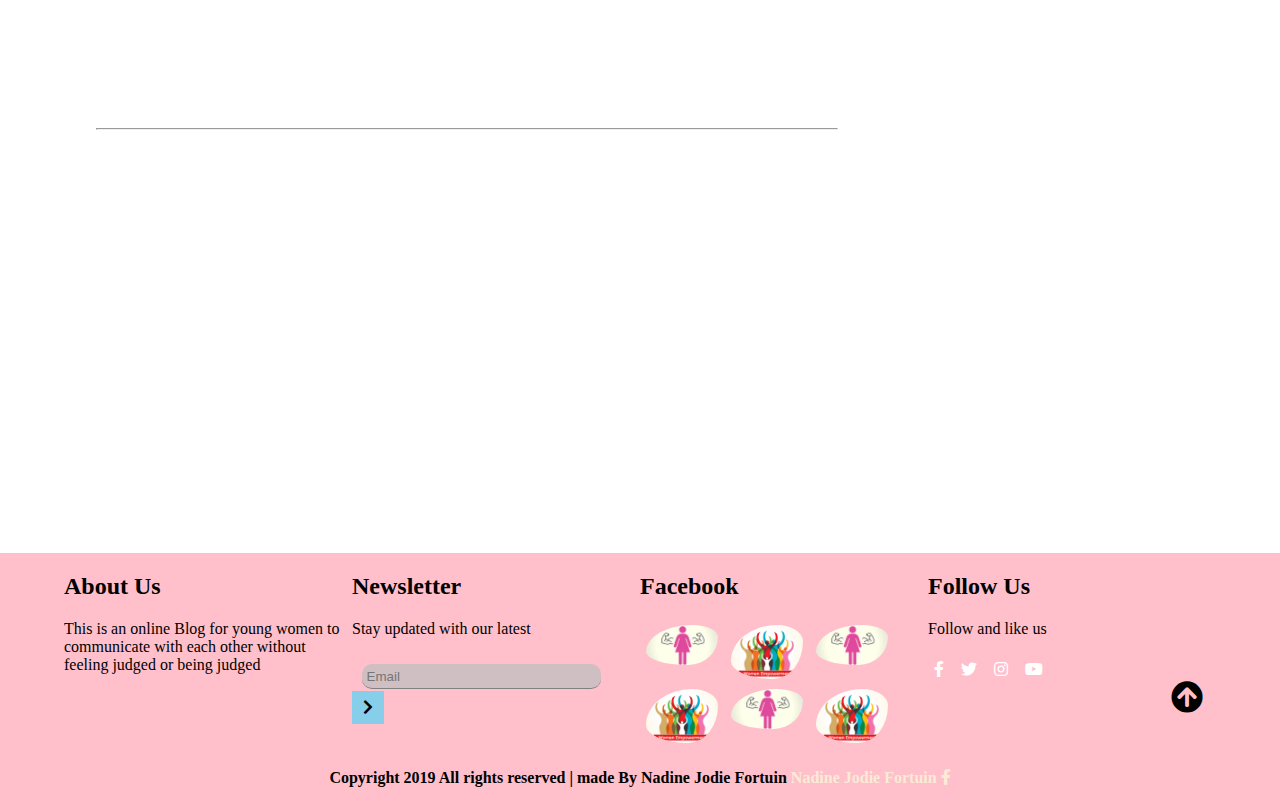
==== commit 68b75b7a: "update" ====
--- a/assets/index.html
+++ b/assets/index.html
@@ -9,12 +9,15 @@
     <link rel="stylesheet" href="./styles/all.css" />
     <link rel="stylesheet" href="./styles/owl.carousel.min.css" />
     <link rel="stylesheet" href="./styles/owl.theme.default.min.css" />
+    <link rel="stylesheet" href="./styles/aos.css" />
+    <link rel="preconnect" href="https://fonts.gstatic.com" />
+    <link href="https://fonts.googleapis.com/css2?family=Fredericka+the+Great&family=Lobster&family=Redressed&display=swap" rel="stylesheet"> 
   </head>
   <body>
     <nav class="nav">
       <div class="nav-menu flex-row">
         <div class="nav-brand">
-          <a href="#" class="text-gray">Blogger</a>
+          <a href="" class="logo">Twenty <span>21.</span></a>
         </div>
         <div class="toggle-collapse">
           <div class="toggle-icons">
@@ -24,37 +27,32 @@
         <div>
           <ul class="nav-items">
             <li class="nav-link">
-              <a href="#">HOME</a>
+              <a href="#home">HOME</a>
             </li>
             <li class="nav-link">
-              <a href="#">CATEGORY</a>
+              <a href="#about">ABOUT</a>
             </li>
             <li class="nav-link">
-              <a href="#">ARCHIVE</a>
+              <a href="#category">CATEGORY</a>
             </li>
             <li class="nav-link">
-              <a href="#">PAGES</a>
+              <a href="#contact">CONTACT US</a>
             </li>
             <li class="nav-link">
-              <a href="#">CONTACT US</a>
+              <a href="blog.html" target="*_black">BLOG</a>
             </li>
           </ul>
         </div>
-        <div class="social text-gray">
-          <a href="#"><i class="fab fa-facebook-f"></i></a>
-          <a href="#"><i class="fab fa-twitter"></i></a>
-          <a href="#"><i class="fab fa-instagram"></i></a>
-          <a href="#">Y</a>
-        </div>
       </div>
     </nav>
 
     <main>
-      <section class="title">
-        <div class="title-background">
-          <h3>FOR THE QUEENS</h3>
-          <h1>Empowering Young Women Who Empower Young Women</h1>
-          <button class="btn">Explore</button>
+      <section class="title" id="home">
+        <div class="title-background" data-aos="fade-up" data-aos-delay="100">
+          <h1>FOR THE QUEENS</h3>
+          <h3>Empowering Young Women Who Empower Young Women</h1>
+          <button class="btn">
+            <a href="blog.html" target="*_black">Join The Conversation</a></button>
         </div>
       </section>
 
@@ -62,20 +60,28 @@
         <div class="blog">
           <div class="container">
             <div class="owl-carousel owl-theme blog-post">
-              <div class="blog-content">
+              <div
+                class="blog-content"
+                data-aos="fade-right"
+                data-aos-delay="200"
+              >
                 <img
                   src="images/healthy-eating-ingredients-1296x728-header.webp"
-                  alt="post-1"
+                  alt=""
                 />
                 <div class="blog-title">
-                  <h3>Healthy Foods Ideas</h3>
+                  <h3>Healthy Foods</h3>
                   <button class="btn-blog">
                     <a href="https://youtu.be/580e5vP-oO0">Watch Tutorial</a>
                   </button>
                   <span>13 Minutes</span>
                 </div>
               </div>
-              <div class="blog-content">
+              <div
+                class="blog-content"
+                data-aos="fade-right"
+                data-aos-delay="200"
+              >
                 <img src="images/clothing.webp" alt="post-2" />
                 <div class="blog-title">
                   <h3>Clothing Ideas</h3>
@@ -85,38 +91,38 @@
                   <span>13 Minutes</span>
                 </div>
               </div>
-              <div class="blog-content">
+              <div class="blog-content" data-aos="fade-right" data-aos="200">
                 <img src="../assets/images/makeup.jpeg" alt="" />
                 <div class="blog-title">
-                  <h3>Make-Up Tutorial</h3>
+                  <h3>Make-Up</h3>
                   <button class="btn-blog">
                     <a href="https://youtu.be/3DS5IC0Sj1g">Watch Tutorial</a>
                   </button>
                   <span>18 Minutes</span>
                 </div>
               </div>
-              <div class="blog-content">
-                <img src="../assets/images/hair.jpg" alt="post-1" />
-                <div class="blog-title">
-                  <h3>Hairstyles to Have</h3>
+              <div class="blog-content" data-aos="fade-right" data-aos="200">
+                <img src="../assets/images/hair.jpg" alt="" />
+                <div class="blog-title">
+                  <h3>Hairstyles</h3>
                   <button class="btn-blog">
                     <a href="https://youtu.be/rkUUIhQMmjU">Watch Tutorial</a>
                   </button>
                   <span>12 Minutes</span>
                 </div>
               </div>
-              <div class="blog-content">
-                <img src="images/skincare.webp" alt="post-1" />
-                <div class="blog-title">
-                  <h3>Perfect Skincare Products</h3>
+              <div class="blog-content" data-aos="fade-right" data-aos="200">
+                <img src="../assets/images/skincare.webp" alt="" />
+                <div class="blog-title">
+                  <h3>Skincare</h3>
                   <button class="btn-blog">
                     <a href="https://youtu.be/xN8ajZeNeRg">Watch Tutorial</a>
                   </button>
                   <span>10 Minutes</span>
                 </div>
               </div>
-              <div class="blog-content">
-                <img src="images/girlsnight.jpg" alt="post-1" />
+              <div class="blog-content" data-aos="fade-right" data-aos="200">
+                <img src="../assets/images/girlsnight.jpg" alt="" />
                 <div class="blog-title">
                   <h3>Girls Nights In</h3>
                   <button class="btn-blog">
@@ -138,19 +144,19 @@
         </div>
       </section>
 
-      <section class="container">
+      <section class="container" id="about">
         <div class="information">
           <div class="posts">
             <div class="post-content">
-              <div class="post-image">
+              <div class="post-image" data-aos="fade-up" data-aos-delay="200">
                 <div>
                   <img
-                    src="./images/starry-sky-night-purple-sky-twilight-wallpaper-preview.jpg"
+                    src="./images/helping-others-ws3.webp"
                     class="img"
                     alt="blog1"
                   />
                 </div>
-                <div class="post-info">
+                <div class="post-info" data-aos="fade-up" data-aos-delay="200">
                   <span><i class="fas fa-user text-gray"></i>&nbsp;Admin</span>
                   <span
                     ><i class="fas fa-calendar-alt text-gray"></i>&nbsp;March 4,
@@ -158,33 +164,32 @@
                   >
                 </div>
               </div>
-              <div class="post-title">
-                <a href="#">Why did I create this page?</a>
-                <p>
-                  Lorem ipsum dolor sit amet consectetur, adipisicing elit.
-                  Cumque ducimus quaerat magnam inventore laudantium dolorem
-                  consequuntur eius beatae et ipsam, repudiandae, molestias,
-                  nulla obcaecati modi ab. Cum minus neque, doloribus eveniet
-                  delectus veniam tempore incidunt laborum similique quia saepe
-                  quam, quae libero sed, obcaecati corporis optio nesciunt odio
-                  nam ad?
-                </p>
-                <button class="post-btn">
-                  Read More &nbsp; <i class="fas fa-arrow-right"></i>
+              <div class="post-title" data-aos="fade-up" data-aos-delay="200">
+                <h1 class="pop-title">About this Blog</h1>
+                <h4>
+                  My name is Nadine Jodie Fortuin and I am a 24 year old
+                  student. In todays life with the generation as well as Technology that is constantly changing, things are definitely changing for the better, however, for some for the worse. For most Young Women, they grew up with mother figures which could tell them right from wrong while some females didn't have much of a mother figure around to show them the way. I created this Blog mainly for the females today who didn't get the life advices of some elderly figures or people who are to ashamed to admit they are struggling or who are to proud to ask for help. I know in today's life not just males, but females too are really quick to judge, hence the reason why the suicide rate for females are so high or having that fear leads them to either be depressed or have some mental health issues. That's why I have created this blog so that women from all over can interact with each other.
+                </h4>
+                <button
+                  class="post-btn"
+                  data-aos="fade-up"
+                  data-aos-delay="200"
+                >
+                <a href="https://thegritandgraceproject.org/purpose/why-its-important-to-encourage-and-uplift-other-women" target="*_black">Read More &nbsp;</a><i class="fas fa-arrow-right"></i>
                 </button>
               </div>
             </div>
             <hr />
-            <div class="post-content">
-              <div class="post-image">
+            <div class="post-content" data-aos="fade-up" data-aos-delay="200">
+              <div class="post-image" data-aos="fade-up" data-aos-delay="200">
                 <div>
                   <img
-                    src="images/tumblr_mdob5cJ36L1rjtt2ho1_500.jpg"
+                    src="images/then&now.jpeg"
                     class="img"
                     alt="blog1"
                   />
                 </div>
-                <div class="post-info">
+                <div class="post-info" data-aos="fade-up" data-aos-delay="200">
                   <span><i class="fas fa-user text-gray"></i>&nbsp;Admin</span>
                   <span
                     ><i class="fas fa-calendar-alt text-gray"></i>&nbsp;March 4,
@@ -192,33 +197,31 @@
                   >
                 </div>
               </div>
-              <div class="post-title">
-                <a href="#">Why do we go through the things we go through</a>
-                <p>
-                  Lorem ipsum dolor sit amet consectetur, adipisicing elit.
-                  Cumque ducimus quaerat magnam inventore laudantium dolorem
-                  consequuntur eius beatae et ipsam, repudiandae, molestias,
-                  nulla obcaecati modi ab. Cum minus neque, doloribus eveniet
-                  delectus veniam tempore incidunt laborum similique quia saepe
-                  quam, quae libero sed, obcaecati corporis optio nesciunt odio
-                  nam ad?
-                </p>
-                <button class="post-btn">
-                  Read More &nbsp; <i class="fas fa-arrow-right"></i>
+              <div class="post-title" data-aos="fade-up" data-aos-delay="200">
+                <h1 class="pop-title">Society then compared to now.</h1>
+                <h4>
+                  Growing up, I've always been accustomed to focusing on studies but also focusing on maintaining a balanced lifestyle between schol, chores, family and friends. Back then, I've experienced more skinned knees than broken hearts as compared to young teenagers these days who has had more heartbreaks than I had in one lifetime. Society then has totally changed compare to now. I think mostly that social media and public figures/influencers today plays a big role considering most of the kids today grow up with the mentality or feel as if they have the need to resemble their biggest role model with the fakest bodies and pretty faces. Back then, nobody really cared much about how they looked because back then, if you had brains to delegate and a personality/manner to make a room stop the moment you walk in, you had everything. 
+                </h4>
+                <button
+                  class="post-btn"
+                  data-aos="fade-up"
+                  data-aos-delay="200"
+                ><a href="https://startsat60.com/media/opinion/bloggers/the-drastic-differences-between-todays-society-and-the-good-old-days" target="*_black">Read More &nbsp; </a>
+                  <i class="fas fa-arrow-right"></i>
                 </button>
               </div>
             </div>
             <hr />
-            <div class="post-content">
-              <div class="post-image">
+            <div class="post-content" data-aos="fade-up" data-aos-delay="200">
+              <div class="post-image" data-aos="fade-up" data-aos-delay="200">
                 <div>
                   <img
-                    src="./images/bright-star-in-a-pink-sky-wallpaper-preview.jpg"
+                    src="./images/nLOq0I.webp"
                     class="img"
                     alt="blog1"
                   />
                 </div>
-                <div class="post-info">
+                <div class="post-info" data-aos="fade-up" data-aos-delay="200">
                   <span><i class="fas fa-user text-gray"></i>&nbsp;Admin</span>
                   <span
                     ><i class="fas fa-calendar-alt text-gray"></i>&nbsp;March 4,
@@ -226,82 +229,72 @@
                   >
                 </div>
               </div>
-              <div class="post-title">
+              <div class="post-title" data-aos="fade-up" data-aos-delay="200">
                 <img src="" alt="" />
-                <a href="#">Women Empowering Other Women</a>
-                <p>
-                  Lorem ipsum dolor sit amet consectetur, adipisicing elit.
-                  Cumque ducimus quaerat magnam inventore laudantium dolorem
-                  consequuntur eius beatae et ipsam, repudiandae, molestias,
-                  nulla obcaecati modi ab. Cum minus neque, doloribus eveniet
-                  delectus veniam tempore incidunt laborum similique quia saepe
-                  quam, quae libero sed, obcaecati corporis optio nesciunt odio
-                  nam ad?
-                </p>
-                <button class="post-btn">
-                  Read More &nbsp; <i class="fas fa-arrow-right"></i>
+                <h1 class="pop-title">My Female Inspiration: Oprah Winfrey</h1>
+                <h4>
+                  I might speak for many when I say that Oprah Winfrey is my role model considering her harsh upbringing. She is one of the most powerful woman around all thanks to her network which she has and also the horrible things she had to endure as a small girl/young adolescent. I guess the reason why she stands out most to me is because of despite how horrible your ubringing might've been, where you go and what you make of yourself is totally up to you as a person. In today's life, it isn't easy. For some it is, for some not but in the end, there is light at every tunnel. She has inspired many to do good and be good and she has inspired me a lot considering I don't have a squeaky clean past, but that doesn't matter at all considering I have an end goal to focus on. One of the greatest lessons learnt from her is that no matter how bad your past was, where you are headed in your future should be your main goal/focus. 
+                </h4>
+                <button class="post-btn"><a href="https://en.wikipedia.org/wiki/Oprah_Winfrey" target="*_black">Read More &nbsp; </a>
+                  <i class="fas fa-arrow-right"></i>
                 </button>
               </div>
             </div>
             <hr />
           </div>
-          <aside class="sidebar">
-            <div class="category">
+          <aside class="sidebar" id="category">
+            <div class="category" data-aos="fade-left" data-aos-delay="200">
               <h2>Category</h2>
               <ul class="category-list">
                 <li class="list-items">
-                  <a href="#">Clothing</a>
-                  <span>(05)</span>
-                </li>
-                <li class="list-items">
-                  <a href="#">Make-Up</a>
-                  <span>(05)</span>
-                </li>
-                <li class="list-items">
-                  <a href="#">Hair</a>
-                  <span>(05)</span>
-                </li>
-                <li class="list-items">
-                  <a href="#">Skincare</a>
-                  <span>(05)</span>
-                </li>
-                <li class="list-items">
-                  <a href="#">Foods</a>
-                  <span>(05)</span>
-                </li>
-                <li class="list-items">
-                  <a href="#">Girls</a>
-                  <span>(05)</span>
+                  <a href="https://luxe.digital/lifestyle/style/best-women-shopping-websites/" target="*_black">Clothing</a>
+                  
+                </li>
+                <li class="list-items">
+                  <a href="https://www.thetrendspotter.net/best-makeup-brands/" target="*_black">Make-Up</a>
+                  
+                </li>
+                <li class="list-items">
+                  <a href="https://www.goodhousekeeping.com/beauty/hair/g28799272/best-hair-products/" target="*_black">Hair</a>
+                  
+                </li>
+                <li class="list-items">
+                  <a href="https://www.harpersbazaar.com/beauty/skin-care/g19738338/best-skin-care-brands/" target="*_black">Skincare</a>
+                  
+                </li>
+                <li class="list-items">
+                  <a href="https://www.healthline.com/nutrition/50-super-healthy-foods" target="*_black">Foods</a>
+                </li>
+                <li class="list-items">
+                  <a href="https://www.glamour.com/story/17-cheap-things-to-do-with-you" target="*_black">Girls</a>
                 </li>
               </ul>
             </div>
-            <div class="popular-post">
+            <div
+              class="popular-post"
+              data-aos="fade-left"
+              data-aos-delay="200"
+              id="archive"
+            >
               <h2>Popular Post</h2>
               <div class="post-info">
-                <a href="#">Why do we go through the things we go through</a>
-                <p>
-                  Lorem ipsum dolor sit amet consectetur, adipisicing elit.
-                  Cumque ducimus quaerat magnam inventore laudantium dolorem
-                  consequuntur eius beatae et ipsam, repudiandae, molestias,
-                  nulla obcaecati modi ab. Cum minus neque, doloribus eveniet
-                  delectus veniam tempore incidunt laborum similique quia saepe
-                  quam, quae libero sed, obcaecati corporis optio nesciunt odio
-                  nam ad?
-                </p>
+                <iframe width="560" height="315" src="https://www.youtube.com/embed/ndZcH-Ze738" frameborder="0" allow="accelerometer; autoplay; clipboard-write; encrypted-media; gyroscope; picture-in-picture" allowfullscreen></iframe>
+                <h1 class="pop-title">Best Life Lessons</h1>
+                <h4>
+                  Over the years, things in society has totally changed since Social Media as well Television Shows came around. To most young adolescent females it is hard to communicate with elderly female figures close to them because they don't have any relationship with them or because sometimes we have this fear of being judged. I myself found myself in a situation like that but with the help of some great Women Entrepreneurs and public figures, I have overcome quite a few obstacles just by listening to their words of wisdom and they way they have managed to pick themselves up after stumbling.
+                </h4>
                 <button class="post-btn">
-                  <a href="https://www.independent.co.uk/topic/girls"
-                    >Read More &nbsp;</a
-                  >
+                  <a href="https://www.inc.com/lolly-daskal/24-of-the-most-powerful-life-lessons.html" target="*_black">Read More &nbsp;</a>
                 </button>
                 <div class="post-info">
-                  <a href="#">whwhwhwhwhwhwh</a>
-                  <p>
-                    Lorem ipsum dolor, sit amet consectetur adipisicing elit.
-                    Recusandae, rerum!
-                  </p>
+                  <iframe width="560" height="315" src="https://www.youtube.com/embed/xp0O2vi8DX4" frameborder="0" allow="accelerometer; autoplay; clipboard-write; encrypted-media; gyroscope; picture-in-picture" allowfullscreen></iframe>
+                  <h1 class="pop-title">What can we as Women do to break the cycle</h1>
+                  <h4>
+                    "Charity starts at home", was what I was always taught throughout the years by all the elderly female figures in my life as well teachers/motivational speakers. As a growing teen, I understood the concept a bit but as time went by and I grew from a young teenager to the young woman I am today, I have learnt that there is so much more to that and what they actually meant was that if I want things to change, it has to start within. Because in reality, if our minds aren't screwed on properly, we are going to constantly argue and fight for change. But the moment our heads are screwed on properly, not only are we going to change the world, but we are going to be role models for future generations to come. That's why I always say that change begins within us, not society.
+                  <h4>
                   <button class="post-btn">
                     <a
-                      href="https://www.nytimes.com/topic/subject/women-and-girls"
+                      href="https://www.unwomen.org/en/news/stories/2020/2/compilation-small-actions-big-impact-for-generation-equality" target="*_black"
                       >Read More</a
                     >
                   </button>
@@ -309,25 +302,106 @@
               </div>
             </div>
           </aside>
-        </div>
-      </section>
-
-      <section class="contact-form">
-        <h2>Contact Us And We'll Get Back To You</h2>
-
-        <form id="register-acc" onsubmit="event.preventDefault(), regAccount()">
-          <label for="fname">First name:</label><br />
-          <input type="text" id="fname" name="fname" /><br />
-          <label for="lname">Last name:</label><br />
-          <input type="text" id="lname" name="lname" /><br />
-          <label for="email">Email:</label><br />
-          <input type="text" id="email" name="email" /><br /><br />
-          <input type="submit" value="Submit" />
-        </form>
+          <div
+                  class="contact-form"
+                  data-aos="fade-left"
+                  data-aos-delay="200"
+                  id="contact"
+                >
+                  <h2>Subscribe and stay updated!</h2>
+
+                  <form
+                    class="form-element"
+                    id="register-acc"
+                    onsubmit="event.preventDefault(), regAccount()"
+                  >
+                    <input
+                      class="input-element"
+                      type="text"
+                      id="fname"
+                      name="fname"
+                      placeholder="First Name"
+                    /><br />
+                    <input
+                      class="input-element"
+                      type="text"
+                      id="lname"
+                      name="lname"
+                      placeholder="Last Name"
+                    /><br />
+                    <input
+                      class="input-element"
+                      type="text"
+                      id="email"
+                      name="email"
+                      placeholder="Email"
+                    /><br /><br />
+                    <input class="sub-btn" type="submit" value="Submit" />
+                  </form>
+                </div>
+        </div>
       </section>
     </main>
+
+    <footer class="footer">
+      <div class="container">
+        <div class="about">
+          <h2>About Us</h2>
+          <p>
+            This is an online Blog for young women to communicate with each other without feeling judged or being judged
+          </p>
+        </div>
+        <div class="newsletter">
+          <h2>Newsletter</h2>
+          <p>Stay updated with our latest</p>
+          <div class="form-element">
+            <input class="email-input" type="text" placeholder="Email" /><span
+              ><i class="fas fa-chevron-right"></i
+            ></span>
+          </div>
+        </div>
+        <div class="facebook">
+          <h2>Facebook</h2>
+          <div class="flex-row">
+            <img src="./images/woman.jpeg" alt="" />
+            <img src="./images/Women-Empowerment-Essay-and-Speech.webp" alt="" />
+            <img src="./images/woman.jpeg" alt="" />
+          </div>
+          <div class="flex-row">
+            <img src="./images/Women-Empowerment-Essay-and-Speech.webp" alt="" />
+            <img src="./images/woman.jpeg" alt="" />
+            <img src="./images/Women-Empowerment-Essay-and-Speech.webp" alt="" />
+          </div>
+        </div>
+        <div class="follow">
+          <h2>Follow Us</h2>
+          <p>Follow and like us</p>
+          <div>
+            <a href="https://www.facebook.com/WomensMajorGroup/" target="*_black"><i class="fab fa-facebook-f"></i></a>
+            <a href="https://twitter.com/promisingfilm?lang=en" target="*_black"><i class="fab fa-twitter"></i></a>
+            <a href="https://www.instagram.com/makerswomen/?utm_source=ig_embed" target="*_black"><i class="fab fa-instagram"></i></a>
+            <a href="https://www.youtube.com/playlist?list=PLIRf-bQmzKUXG931dbL_I9rFf4UShy1iT" target="*_black"><i class="fab fa-youtube"></i></a>
+          </div>
+        </div>
+      </div>
+      <div class="rights flex-row">
+        <h4 class="text-gray">
+          Copyright 2019 All rights reserved | made By Nadine Jodie Fortuin
+          <a
+            href="https://www.facebook.com/profile.php?id=100009195920964"
+            target="*_black"
+            >Nadine Jodie Fortuin <i class="fab fa-facebook-f"></i
+          ></a>
+        </h4>
+      </div>
+      <div class="move-up">
+        <span><i class="fas fa-arrow-circle-up fa-2x"></i></span>
+      </div>
+    </footer>
+
     <script src="scripts/jqueryv3.6.0.min.js"></script>
     <script src="scripts/owl.carousel.min.js"></script>
+    <script src="scripts/aos.js"></script>
 
     <script src="scripts/main.js"></script>
     <script src="index.js"></script>
--- a/assets/styles/style.css
+++ b/assets/styles/style.css
@@ -3,6 +3,7 @@
   margin: 0%;
   box-sizing: border-box;
   overflow-x: hidden;
+  scroll-behavior: smooth;
 }
 
 a {
@@ -20,13 +21,17 @@
 }
 
 h1 {
-  font-family: sans-serif;
-  font-size: 2.5rem;
+  font-family: "Fredericka the Great", cursive;
+  font-size: 5rem;
 }
 
 h3 {
-  font-family: sans-serif;
-  font-size: 1.3rem;
+  font-family: "Lobster", cursive;
+  font-size: 3rem;
+}
+
+.pop-title {
+  font-size: 3rem;
 }
 
 .btn {
@@ -47,20 +52,32 @@
 }
 
 .text-gray {
-  color: gray;
+  color: black;
+}
+
+.logo .span {
+  color: #ff0157;
 }
 
 .nav {
-  background: white;
+  background: rgba(255, 192, 203, 0.6);
   padding: 0 2rem;
   height: 0rem;
   min-height: 10vh;
   overflow: hidden;
   transition: height 1s ease-in-out;
+  position: fixed;
+  width: 98%;
+  z-index: 10000;
+  top: 0;
+  left: 0;
+  justify-content: space-between;
+  align-items: center;
 }
 
 .nav .nav-menu {
   justify-content: space-between;
+  align-items: center;
 }
 
 .nav .toggle-collapse {
@@ -89,6 +106,8 @@
 .nav .nav-items {
   display: flex;
   margin: 0;
+  font-family: "Redressed", cursive;
+  font-weight: bold;
 }
 
 .nav .nav-items .nav-link {
@@ -99,18 +118,44 @@
 }
 
 .nav .nav-items .nav-link:hover {
+  display: flex;
+  margin: 0;
+}
+
+.nav .nav-items .nav-link {
+  padding: 1.6rem 1rem;
+  font-size: 1.1rem;
+  position: relative;
+  color: black;
+}
+
+.nav .nav-items .nav-link:hover {
   background-color: #ff0157;
+  transition: 0.5s ease-in-out;
 }
 
 .nav .nav-items .nav-link:hover a {
   color: white;
+  background-color: #ff0157;
+}
+
+.nav .nav-items .nav-link:hover a {
+  color: white;
 }
 
 .nav .nav-brand a {
-  font-size: 1.6rem;
+  font-size: 3rem;
   padding: 1rem 0;
   text-decoration: none;
   display: block;
+  color: black;
+  font-family: "Lobster", cursive;
+}
+
+.nav .nav-brand span {
+  font-family: "Lobster", cursive;
+  color: #ff0157;
+  font-size: 3rem;
 }
 
 .nav .social {
@@ -127,6 +172,9 @@
 
 main .title {
   background: url(../images/photo-1514477917009-389c76a86b68.jpeg);
+  width: 100%;
+  min-height: 100vh;
+  align-items: center;
   background-size: cover;
   transition: background-image 0.2s linear;
   animation: changeBG 30s ease-in-out infinite;
@@ -137,22 +185,22 @@
 
 @keyframes changeBG {
   0% {
-    background-image: url("../images/photo-1529697216570-f48ef8f6b2dd.jpeg");
+    background-image: url("../images/rosegold.jpg");
   }
   20% {
-    background-image: url("../images/pinknightsky.jpg");
+    background-image: url("../images/rosepink.jpg");
   }
   40% {
-    background-image: url("../images/pinknightsky1.jpg");
+    background-image: url("../images/pinky.jpg");
   }
   60% {
-    background-image: url("../images/pinknightsky2.jpg");
+    background-image: url("../images/pinky2.jpg");
   }
   80% {
-    background-image: url("../images/pinknightsky3.jpg");
+    background-image: url("../images/pinky3.jpg");
   }
   100% {
-    background-image: url("../images/pinknightsky4.jpg");
+    background-image: url("../images/pinky4.jpg");
   }
 }
 
@@ -169,7 +217,9 @@
 
 main .title .btn {
   margin: 1.8rem;
-  background: blue;
+  background: transparent;
+  border: 1px solid white;
+  color: #ff0157;
 }
 
 main .title .btn:hover {
@@ -179,12 +229,21 @@
 }
 
 main .blog {
-  background: url(../images/pink&whitebg.jpg);
+  background: url(../images/istockphoto-1049942404-612x612.jpg);
   background-position: cover;
+  position: relative;
   height: 100vh;
   width: 100%;
-}
-
+  background-size: cover;
+}
+
+.owl-carousel .owl-item img {
+  height: 300px;
+  object-fit: cover;
+}
+.owl-carousel.owl-drag .owl-item {
+  height: 100%;
+}
 main .blog .blog-post {
   padding-top: 6rem;
 }
@@ -204,7 +263,7 @@
 
 main .blog-content .btn-blog {
   padding: 0.7rem 2rem;
-  background: skyblue;
+  background: pink;
   margin: 0.5rem;
 }
 
@@ -229,8 +288,35 @@
 main .information {
   display: grid;
   grid-template-columns: 70% 30%;
-}
-
+  padding: 5% 0;
+}
+
+.posts {
+  padding: 0 4%;
+}
+img {
+  width: 100%;
+  border-radius: 64% 36% 41% 59% / 67% 30% 70% 33%;
+  transition: border-radius 0.3s;
+}
+
+img:hover {
+  border-radius: 18% 82% 78% 22% / 33% 61% 39% 67%;
+  transition: 0.5s ease-in-out;
+  border: 1px pink;
+}
+
+input {
+  width: 100%;
+  padding: 2%;
+  outline: none;
+  border: none;
+  border-bottom: 1px solid gray;
+  background: #bebebebe;
+  margin: 10px;
+  border-radius: 10px;
+  justify-content: center;
+}
 main .post-info {
   margin-bottom: 5rem;
   width: 100%;
@@ -265,6 +351,128 @@
   color: black;
 }
 
+.information .sidebar .popular-post .post-info {
+  padding: 1rem 0;
+}
+
+.information .sidebar .popular-post h2 {
+  padding-top: 8rem;
+}
+
+.information .sidebar .contact-form {
+  padding-top: 3rem;
+  justify-content: center;
+  align-items: center;
+}
+
+.information .sidebar .contact-form .form-element {
+  padding: 0.5rem 2rem;
+  justify-content: center;
+  align-items: center;
+}
+
+.information .sidebar .contact-form .input-element {
+  width: 80%;
+  height: 1.9rem;
+  padding: 0.3rem 0.5rem;
+  font-size: 1rem;
+}
+
+.information .sidebar .contact-form .sub-btn {
+  border-radius: 0;
+  padding: 0.8rem 32%;
+  margin: 1rem 0;
+  background: grey;
+}
+
+footer.footer {
+  height: 100%;
+  background: pink;
+  position: relative;
+}
+
+footer.footer .container {
+  display: grid;
+  grid-template-columns: 25% 25% 25% 25%;
+}
+
+footer.footer.container > div {
+  flex-grow: 1;
+  flex-basis: 0;
+  padding: 3rem 0.9rem;
+}
+
+footer.footer .container .about-us h2 {
+  color: white;
+}
+
+footer.footer .newsletter .form-element {
+  display: inline-block;
+}
+
+footer.foooter .newsletter .form-element .email-input input {
+  padding: 0.5rem 0.7rem;
+  border: none;
+  background: transparent;
+  color: white;
+  font-size: 1rem;
+  width: 74%;
+}
+
+footer.footer .newsletter .form-element span {
+  background: skyblue;
+  padding: 0.5rem 0.7rem;
+}
+
+footer.footer .facebook div > img {
+  display: inline-block;
+  width: 25%;
+  height: 50%;
+  margin: 0.3rem 0.4rem;
+}
+
+footer.footer .follow div i {
+  color: white;
+  padding: 0.4rem;
+}
+
+footer.footer .rights {
+  justify-content: center;
+}
+footer.footer .rights h4 a {
+  color: antiquewhite;
+}
+
+footer.footer .move-up {
+  position: absolute;
+  right: 6%;
+  top: 50%;
+}
+
+footer.footer .move-up span {
+  color: black;
+}
+
+footer.footer .move-up span:hover {
+  color: white;
+  cursor: pointer;
+}
+
+@media only screen and (max-width: 1130px) {
+  .posts .post-content > .post-image .post-info {
+    left: 2rem !important;
+    bottom: 1.2rem !important;
+    border-radius: 0%;
+  }
+
+  .posts .sidebar .popular-post .post-info {
+    display: none !important;
+  }
+  footer.footer .container {
+    grid-template-columns: repeat(2, 1fr);
+  }
+}
+
 @media only screen and (max-width: 750px) {
   .nav .nav-menu,
   .nav .nav-items {
@@ -274,4 +482,41 @@
   .nav .toggle-collapse {
     display: initial;
   }
-}
+
+  main .information {
+    grid-template-columns: 100%;
+  }
+
+  footer.footer .container {
+    grid-template-columns: repeat(2, 1fr);
+  }
+}
+
+@media only screen and (max-width: 520px) {
+  main.blog {
+    height: 125vh;
+  }
+
+  .information .post-content > .post-image .post-info {
+    display: none;
+  }
+  nav .toggle-collapse {
+    width: 80% !important;
+  }
+  footer.footer .container {
+    grid-template-columns: repeat(1, 1fr);
+  }
+
+  footer.footer .container > div {
+    padding: 1rem 0.9rem;
+  }
+
+  footer.footer .rights {
+    padding: 0 1.4rem;
+    text-align: center;
+  }
+
+  nav .toggle-collapse {
+    width: 80% !important;
+  }
+}
